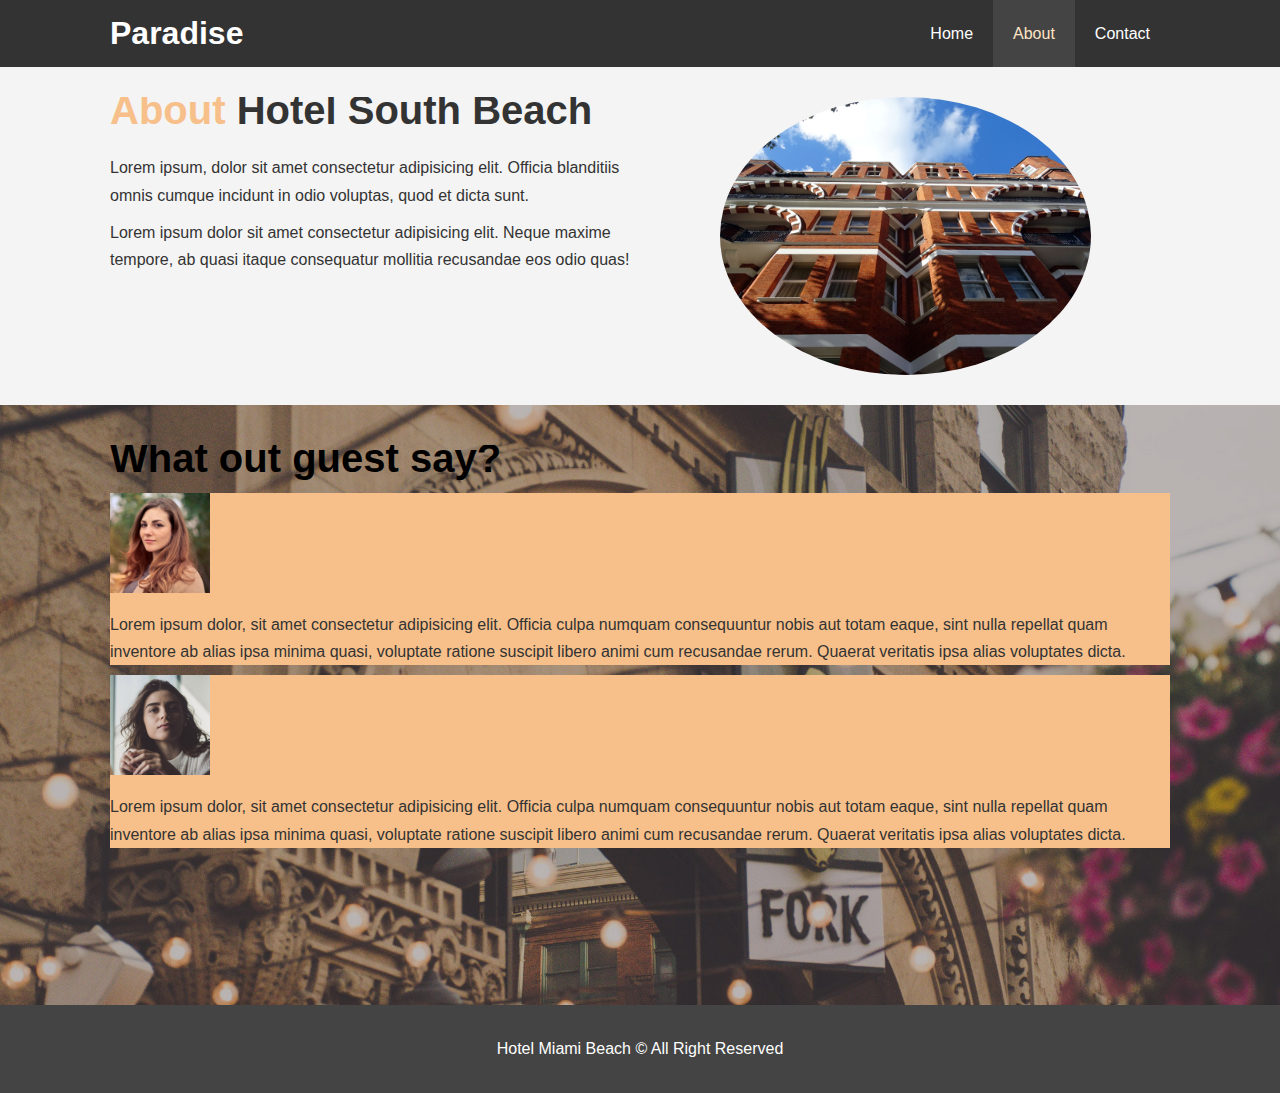
==== about.html @ 24b929e1 "About Page in Progress" ====
<!DOCTYPE html>
<html lang="en">
<head>
    <meta charset="UTF-8">
    <meta name="viewport" content="width=device-width, initial-scale=1.0">
    <meta http-equiv="X-UA-COmpatible" content="ie=edge">
    <meta name="discription" content="Welcome to the world you always fantasy about in Miami Florida">
    <meta name="keywords" content="hotel,Miami hotel, Southbeach hotel"> 
    <link rel="stylesheet" href="https://use.fontawesome.com/releases/v5.15.0/css/all.css" integrity="sha384-OLYO0LymqQ+uHXELyx93kblK5YIS3B2ZfLGBmsJaUyor7CpMTBsahDHByqSuWW+q" crossorigin="anonymous">
    <link rel="stylesheet" href="css/style.css">
    <title>Hotel South Beach | About</title>
</head>
<body>
    <header>
        <nav id="navbar">
            <div class="container">
                <h1 class="logo"><a href="index.html">Paradise</a></h1>
                    <ul>
                        <li><a href="index.html">Home</a></li>
                        <li><a class="current" href="about.html">About</a></li>
                        <li><a href="contact.html">Contact</a></li>
                    </ul>                
            </div>
        </nav>
        
    </header>

    <section id="about-info" class="bg-light py-3">
        <div class="container">
            <div class="info-left">
                <h1 class="l-heading"><span class="text-primary">About</span>
                Hotel South Beach</h1>
                <p>Lorem ipsum, dolor sit amet consectetur adipisicing elit. Officia blanditiis omnis cumque incidunt in odio voluptas, quod et dicta sunt.</p>
                <p>Lorem ipsum dolor sit amet consectetur adipisicing elit. Neque maxime tempore, ab quasi itaque consequatur mollitia recusandae eos odio quas!</p>
            </div>
            <div class="info-right">
                <img src="./img/photo-2.jpg" alt="hotel">
            </div>
        </div>
    </section>

    <div class="clr"></div>
    <section id="testimonials" class="py-3">
        <div class="container">
            <h2 class="l-heading"> What out guest say?</h2>
            <div class="testimonial bg-primary">
                <img src="./img/person-1.jpg" alt="Sam">
                <p>Lorem ipsum dolor, sit amet consectetur adipisicing elit. Officia culpa numquam consequuntur nobis aut totam eaque, sint nulla repellat quam inventore ab alias ipsa minima quasi, voluptate ratione suscipit libero animi cum recusandae rerum. Quaerat veritatis ipsa alias voluptates dicta.</p>

            </div>
            <div class="testimonial bg-primary">
                <img src="./img/person-2.jpg" alt="Jenny">
                <p>Lorem ipsum dolor, sit amet consectetur adipisicing elit. Officia culpa numquam consequuntur nobis aut totam eaque, sint nulla repellat quam inventore ab alias ipsa minima quasi, voluptate ratione suscipit libero animi cum recusandae rerum. Quaerat veritatis ipsa alias voluptates dicta.</p>

            </div>

        </div>
    </section>
    
    <footer id="main-footer">
        <p>Hotel Miami Beach &copy; All Right Reserved</p>
    </footer>
</body>
</html>
---- css/style.css ----
*{
    margin: 0;
    padding: 0;
    box-sizing: border-box;
}


/* Main Styling */
html, body{
    font-family: 'Segoe UI', Tahoma, Geneva, Verdana, sans-serif;
    line-height: 1.7em;

}

a{
    color:#333;
    text-decoration: none;
}

h1, h2, h3{
    padding-bottom: 20px;
}

p{
    margin: 10px 0;
}
/* Utility CLasses */
.container{
    margin: auto;
    max-width: 1100px;
    overflow: auto;
    padding: 0 20px;
}

.text-primary{
    color: #f7c08a;

}

.lead {
   font-size: 20px; 
}

.btn{
    display: inline-block;
    font-size: 18px;
    color: #fff;
    background: #333;
    padding: 13px 20px;
    border: none;
    cursor: pointer;
}

.btn:hover {
    background: #f7c08a;
    color: #333;
}

.btn-light {
    background: #f4f4f4;
    color: #333;
}

.bg-dark {
    background: #333;
    color: white;
}

.bg-light {
    background: #f4f4f4;
    color: #333;
}

.bg-primary {
    color: #333;
    background: #f7c08a;
}

.clr{
    clear: both;
}
 .l-heading {
     font-size: 40px;
 }

/* Padding */
.py-1 {padding: 10px 0;}
.py-2 {padding: 20px 0;}
.py-3 {padding: 30px 0;}
/* NavBar */
#navbar{
    background: #333;
    color: #fff;
    overflow: auto;
}

#navbar a{
    color: #fff;
}

#navbar h1{
    float: left;
    padding-top:20px ;
}

#navbar ul{
    list-style: none;
    float: right;
}

#navbar ul li {
    float: left;
}

#navbar ul li a {
    display: block;
    padding: 20px;
    text-align: center;
}

#navbar ul li a:hover,
#navbar ul li a.current {
    background: #444;
    color: bisque;
}

/* Showcase */

#showcase {
    background: url('../img/showcase.jpg') no-repeat center center/cover;
    height: 600px;
}

#showcase .showcase-content {
    color: #fff;
    text-align: center;
    padding-top: 170px;

}

#showcase .showcase-content h1 {
    font-size: 60px;
    line-height: 1.2em;

}

#showcase .showcase-content p {
    padding-bottom: 20px;
    line-height: 1.7em;
}

#home-info {
    height: 400px;
}

#home-info .info-img {
    float: left;
    width: 50%;
    background: url('../img/photo-1.jpg')no-repeat;
    min-height: 100%;
}

#home-info .info-content {
    float: right;
    width: 50%;
    height: 100%;
    text-align: center;
    padding: 50px 30px;
    overflow: hidden;
}

#home-info .info-content p {
    padding-bottom: 30px;
}

/* Features  */
.box {
    float: left;
    width: 33.3%;
    padding: 50px;
    text-align: center;
}

.box i {
    margin-bottom: 10px;
}

/* About info */
#about-info .info-right {
    float: right;
    width: 50%;
    min-height: 100%;

}

#about-info .info-right img {
    width: 70%;
    display: block;
    margin: auto;
    border-radius: 50%;
}

#about-info .info-left {
    float: left;
    width: 50%;
    min-height: 100%;

}

/* Testimonials */
#testimonials {
    height: 600px;
    background: url(../img/test-bg.jpg) no-repeat center center/cover;
    padding-top: 40px;
}

#testimonials .testimonial img {
    width: 100px;

}
/* Footer */

#main-footer {
    text-align: center;
    background: #444;
    color: white;
    padding: 20px;
}
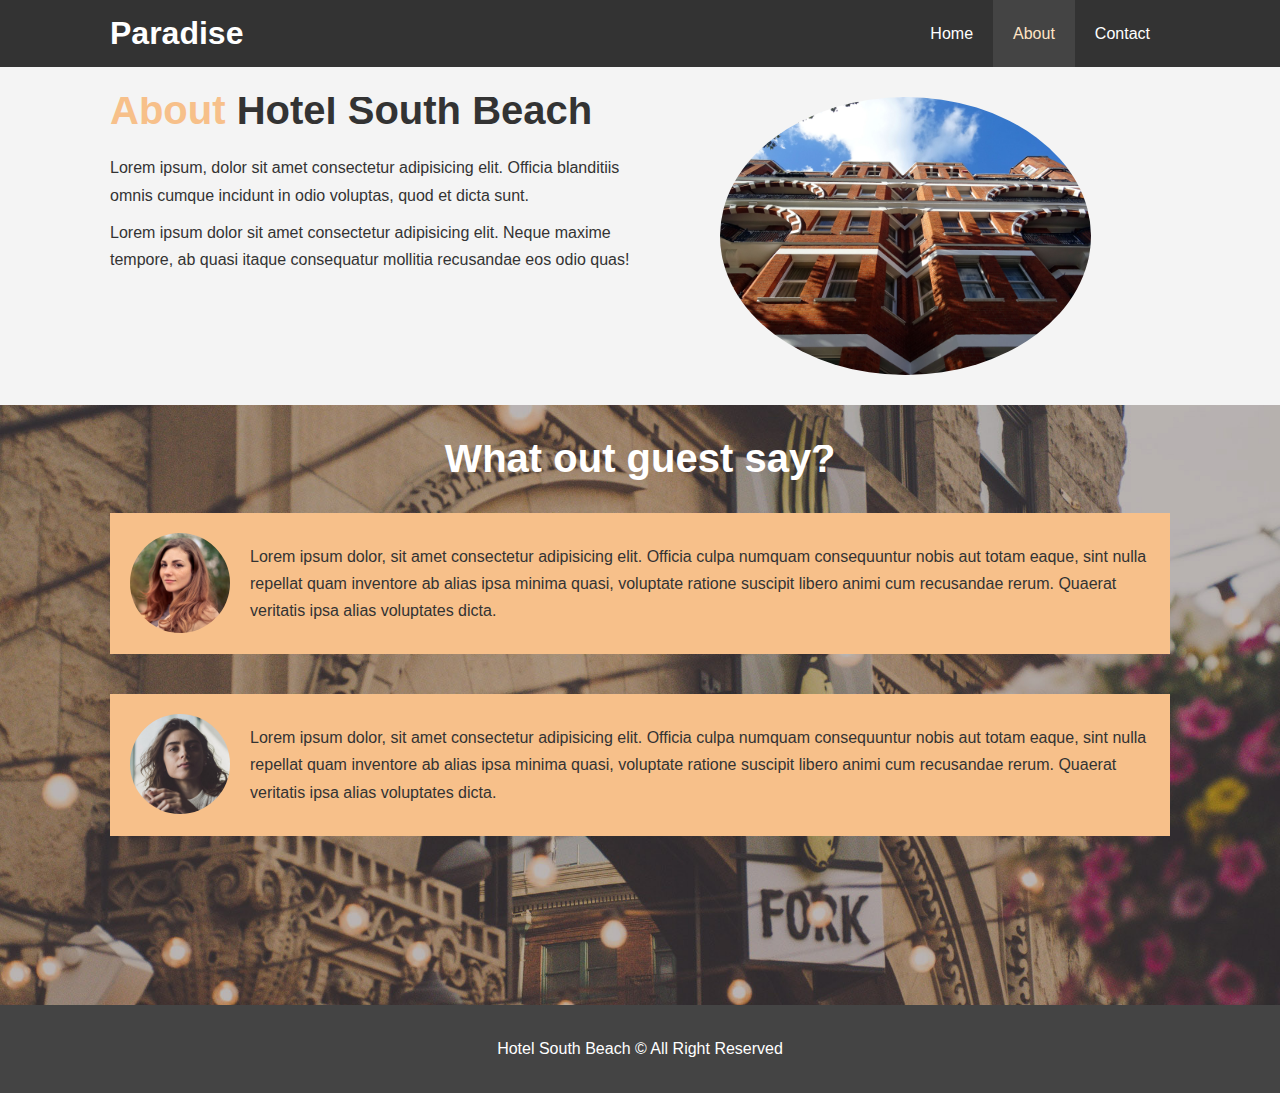
==== commit 122e9720: "Updated" ====
--- a/about.html
+++ b/about.html
@@ -58,7 +58,7 @@
     </section>
     
     <footer id="main-footer">
-        <p>Hotel Miami Beach &copy; All Right Reserved</p>
+        <p>Hotel South Beach &copy; All Right Reserved</p>
     </footer>
 </body>
 </html>--- a/css/style.css
+++ b/css/style.css
@@ -213,10 +213,23 @@
     background: url(../img/test-bg.jpg) no-repeat center center/cover;
     padding-top: 40px;
 }
+#testimonials h2 {
+    color: #fff;
+    text-align: center;
+    padding-bottom: 40px;
+}
+
+#testimonials .testimonial {
+    padding: 20px;
+    margin-bottom: 40px;
+
+}
 
 #testimonials .testimonial img {
     width: 100px;
-
+    float: left;
+    margin-right: 20px;
+    border-radius: 50%;
 }
 /* Footer */
 
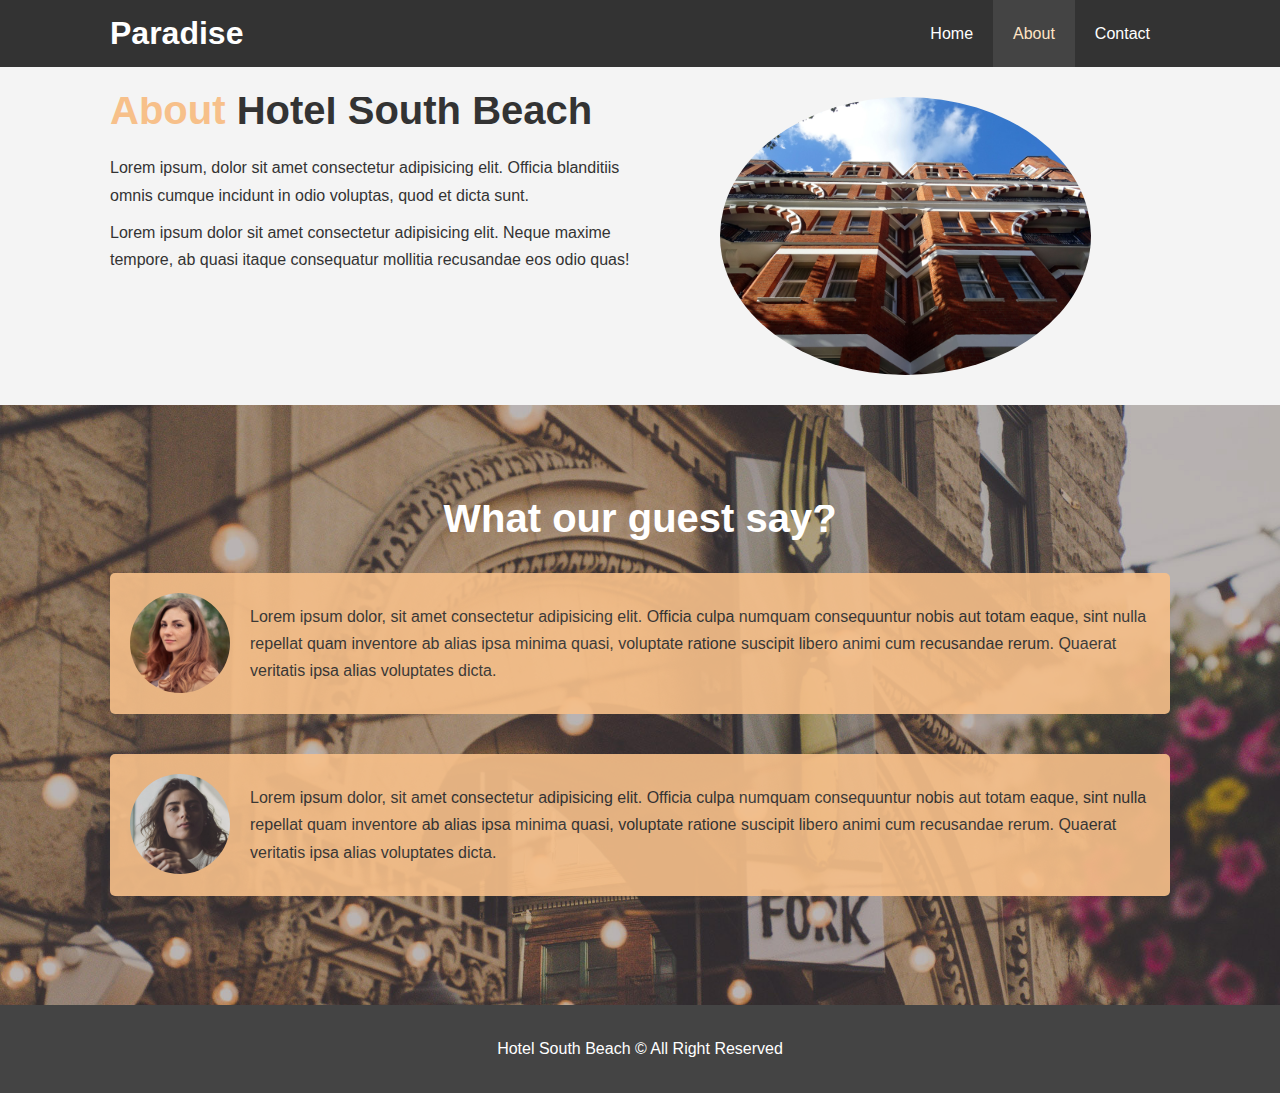
==== commit e02a8405: "Completed About page" ====
--- a/about.html
+++ b/about.html
@@ -42,7 +42,7 @@
     <div class="clr"></div>
     <section id="testimonials" class="py-3">
         <div class="container">
-            <h2 class="l-heading"> What out guest say?</h2>
+            <h2 class="l-heading"> What our guest say?</h2>
             <div class="testimonial bg-primary">
                 <img src="./img/person-1.jpg" alt="Sam">
                 <p>Lorem ipsum dolor, sit amet consectetur adipisicing elit. Officia culpa numquam consequuntur nobis aut totam eaque, sint nulla repellat quam inventore ab alias ipsa minima quasi, voluptate ratione suscipit libero animi cum recusandae rerum. Quaerat veritatis ipsa alias voluptates dicta.</p>
--- a/css/style.css
+++ b/css/style.css
@@ -211,7 +211,7 @@
 #testimonials {
     height: 600px;
     background: url(../img/test-bg.jpg) no-repeat center center/cover;
-    padding-top: 40px;
+    padding-top: 100px;
 }
 #testimonials h2 {
     color: #fff;
@@ -222,6 +222,8 @@
 #testimonials .testimonial {
     padding: 20px;
     margin-bottom: 40px;
+    border-radius: 5px;
+    opacity: 0.9;
 
 }
 
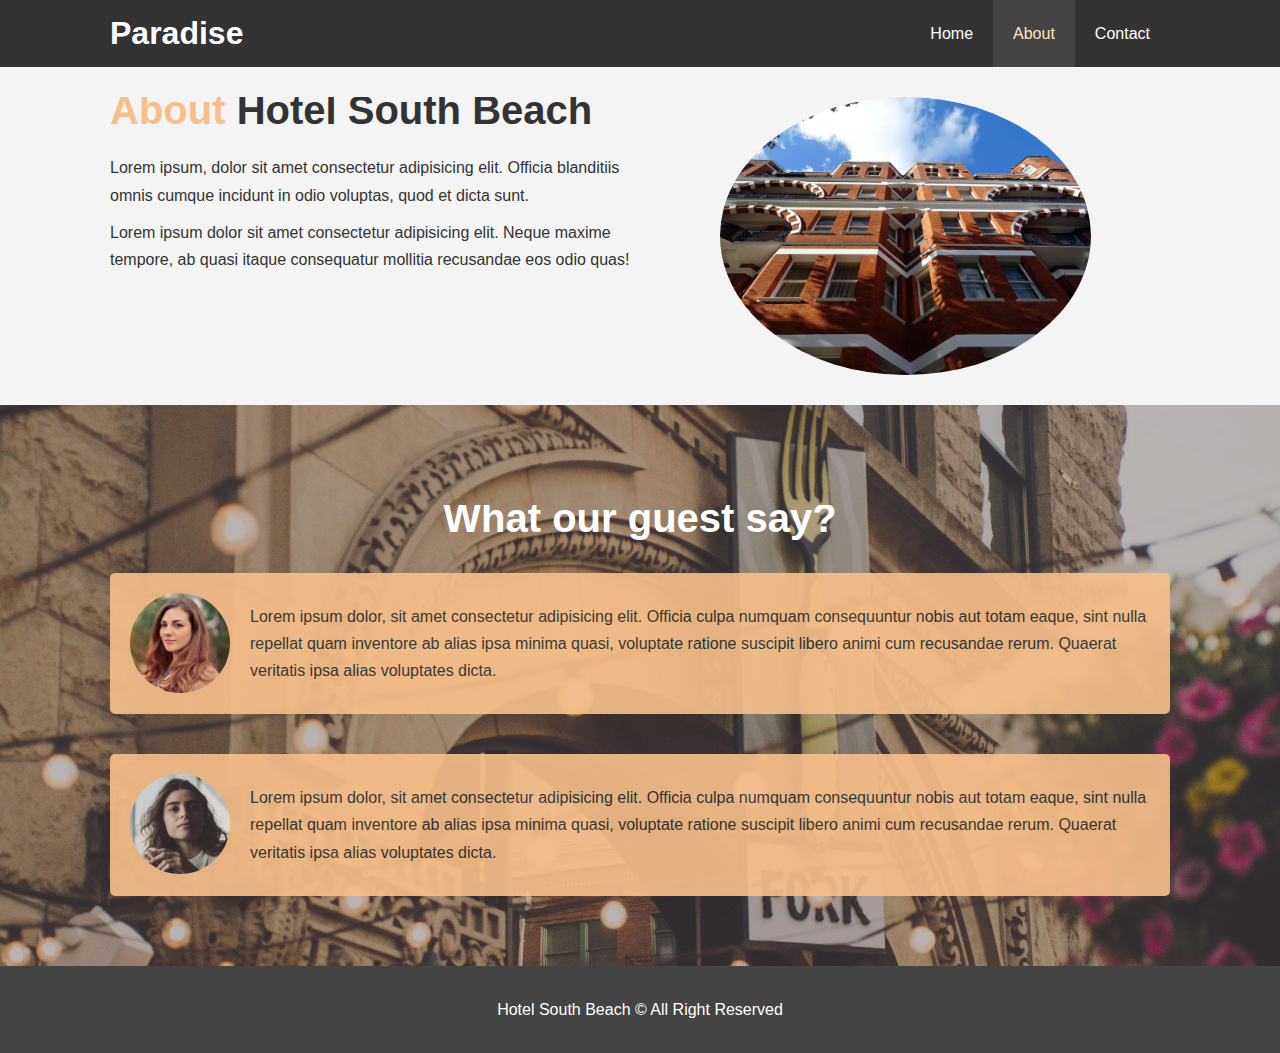
==== commit 163078b9: "Website Fully Responsive" ====
--- a/about.html
+++ b/about.html
@@ -8,6 +8,7 @@
     <meta name="keywords" content="hotel,Miami hotel, Southbeach hotel"> 
     <link rel="stylesheet" href="https://use.fontawesome.com/releases/v5.15.0/css/all.css" integrity="sha384-OLYO0LymqQ+uHXELyx93kblK5YIS3B2ZfLGBmsJaUyor7CpMTBsahDHByqSuWW+q" crossorigin="anonymous">
     <link rel="stylesheet" href="css/style.css">
+    <link rel="stylesheet" media="screen and (max-width: 768px) " href="css/mobile.css">
     <title>Hotel South Beach | About</title>
 </head>
 <body>
--- a/css/style.css
+++ b/css/style.css
@@ -98,7 +98,7 @@
     color: #fff;
 }
 
-#navbar h1{
+#navbar .logo{
     float: left;
     padding-top:20px ;
 }
@@ -149,8 +149,10 @@
     line-height: 1.7em;
 }
 
+
+/* Home Info */
 #home-info {
-    height: 400px;
+    height: 450px;
 }
 
 #home-info .info-img {
@@ -209,7 +211,7 @@
 
 /* Testimonials */
 #testimonials {
-    height: 600px;
+    height: 100%;
     background: url(../img/test-bg.jpg) no-repeat center center/cover;
     padding-top: 100px;
 }
@@ -233,6 +235,33 @@
     margin-right: 20px;
     border-radius: 50%;
 }
+
+/* Contact Form */
+#contact-form .form-group {
+    margin-bottom: 20px;
+}
+
+#contact-form label {
+    display: block;
+    margin-bottom: 5px;
+}
+
+#contact-form input, 
+#contact-form textarea {
+    width: 100%;
+    padding: 10px;
+    border: 1px #ddd solid;
+}
+
+#contact-form textarea {
+    height: 200px;
+}
+
+#contact-form input:focus, 
+#contact-form textarea:focus {
+    outline: none;
+    border-color: #f7c08a;
+}
 /* Footer */
 
 #main-footer {
--- a/css/mobile.css
+++ b/css/mobile.css
@@ -0,0 +1,65 @@
+#navbar .logo{
+    float: none;
+    text-align: center;
+    
+}
+
+#navbar ul, #navbar ul li {
+    float: none;
+}
+
+#navbar ul li a {
+    padding: 5px;
+    border-bottom: #444 dotted 1px;
+}
+
+/* Showcase */
+#showcase {
+    height: 100%;
+}
+
+#showcase .showcase-content {
+    padding-top: 70px;
+    padding-bottom:30px ;
+
+
+}
+/* Home Info */
+#home-info .info-img {
+    display: none;
+
+}
+
+#home-info .info-content {
+    float: none;
+    width: 100%;
+   
+}
+
+/* Boxes */
+.box {
+    float: none;
+    width: 100%;
+}
+
+/* About */
+#about-info .info-right,
+#about-info .info-left {
+    float: none;
+    width: 100%;
+}
+
+#about-info .info-right {
+    margin-top: 30px;
+}
+
+.l-heading {
+    text-align: center;
+}
+
+/* Contact */
+#contact-info .box {
+    border-bottom: #444 dotted 1px;
+
+
+}